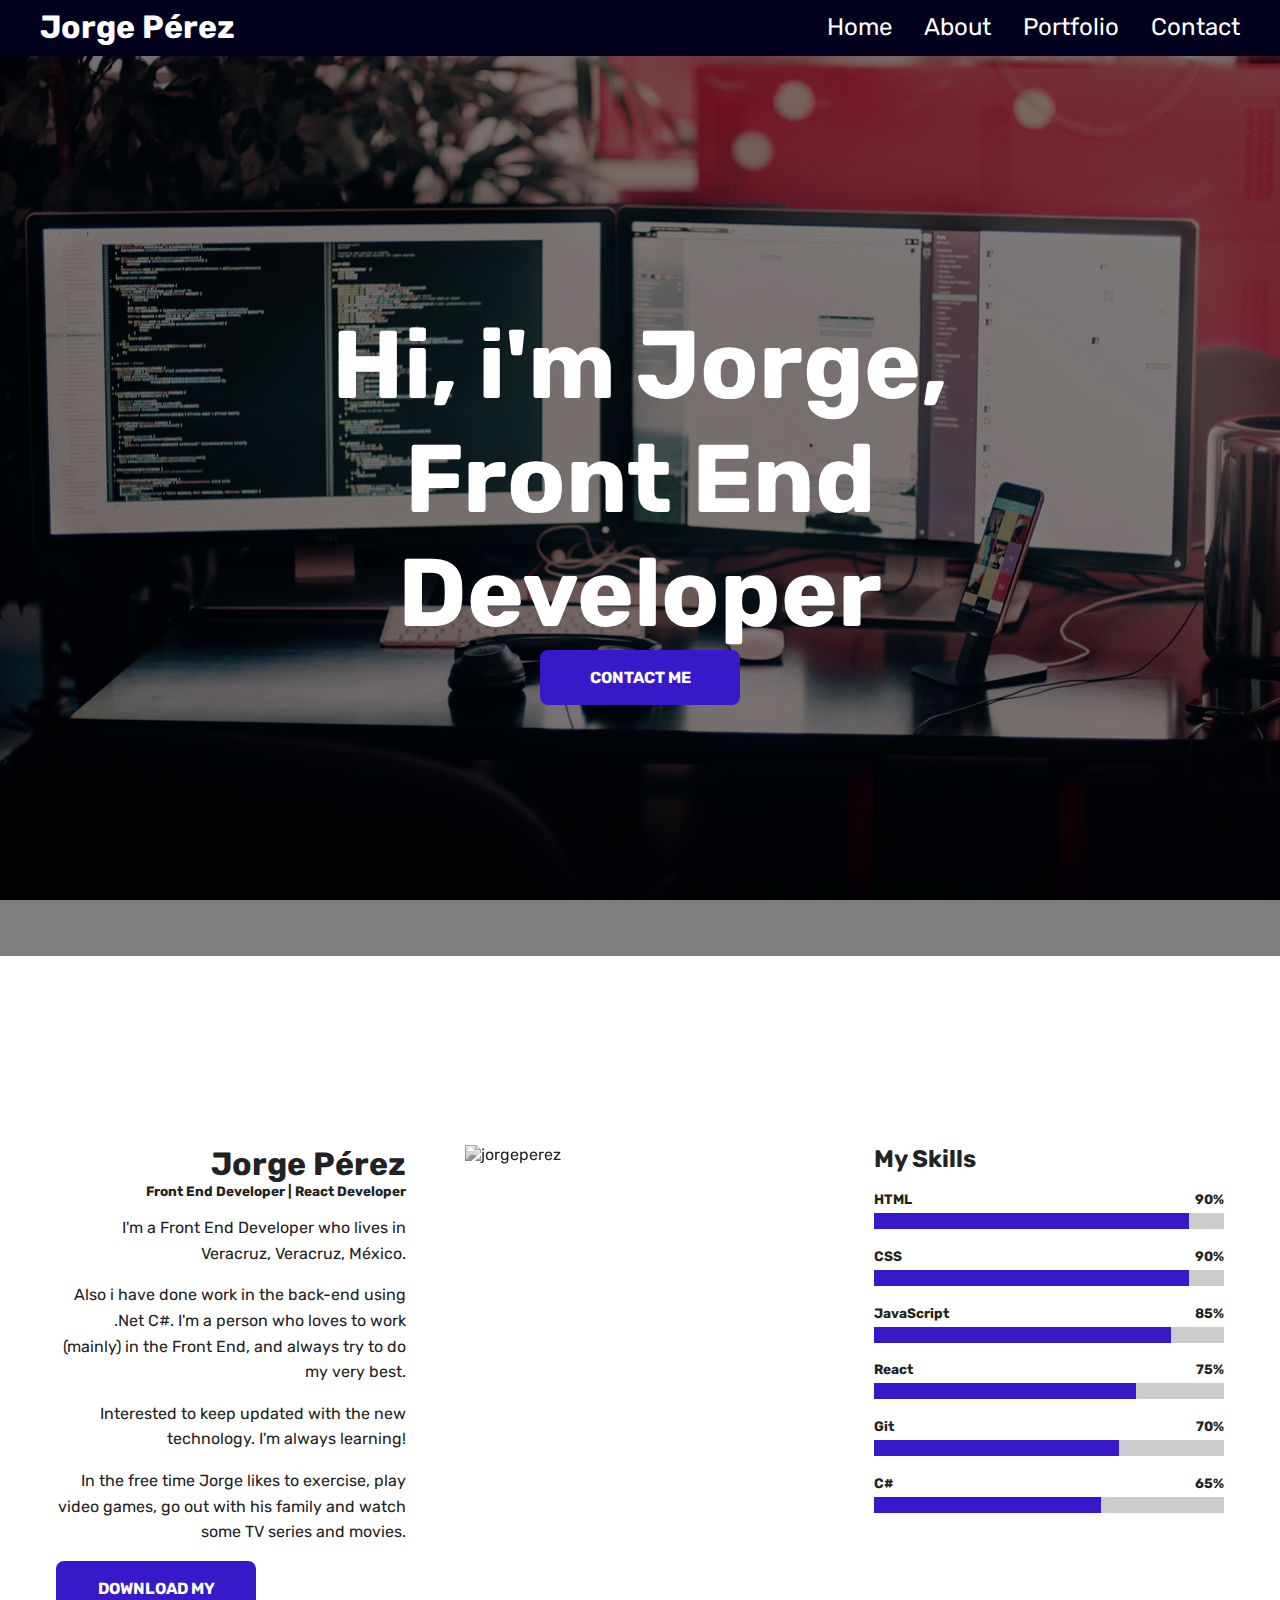
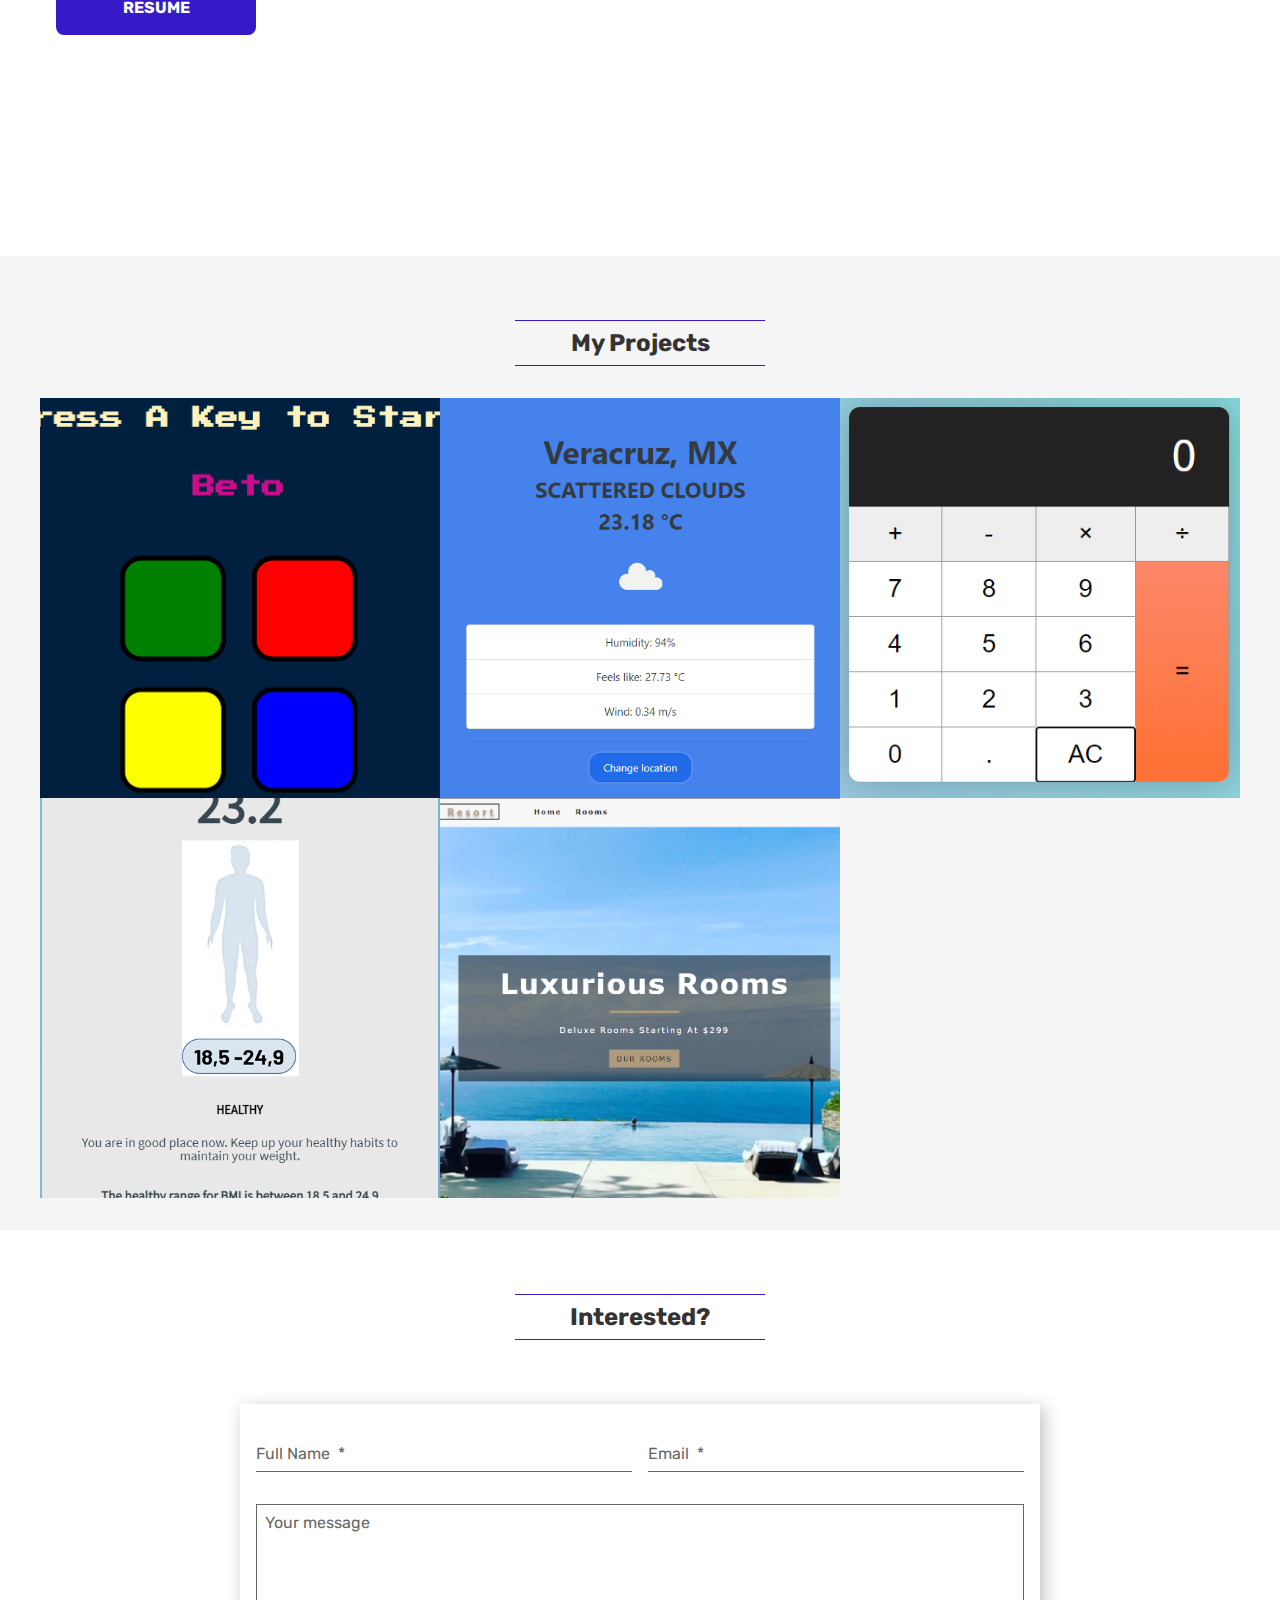
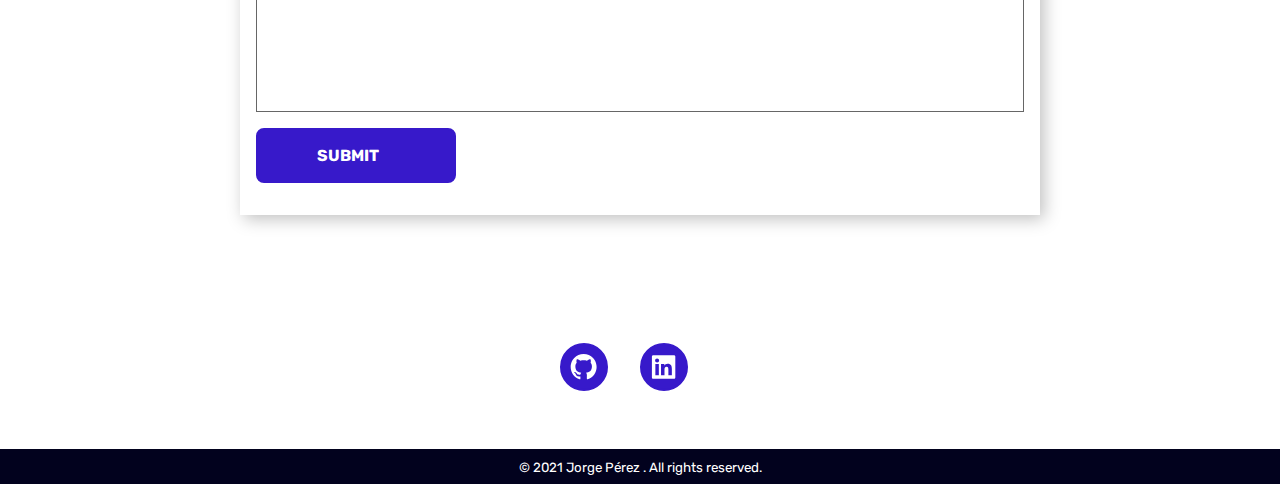
==== Portfolio/index.html @ ac3b665f "new favicon added" ====
<!DOCTYPE html>
<html lang="en">
<head>
    <meta charset="UTF-8">
    <meta name="viewport" content="width=device-width, initial-scale=1.0">
    <link rel="preconnect" href="https://fonts.gstatic.com">
    <link href="https://fonts.googleapis.com/css2?family=Rubik:wght@400;700&display=swap" rel="stylesheet">
    <link rel="stylesheet" href="style.css">
    <title>Jorge Pérez | Front End Developer</title>
    <meta name="description" content="Welcome to my Portfolio, i'm Jorge Pérez, Front-End Developer">
    <link rel="canonical" href="https://japerezd.github.io/portftolio-resume/Portfolio">
    <link rel="shortcut icon" type="image/x-icon" href="https://japerezd.github.io/portftolio-resume/Portfolio/assets/favicon.png">
    <link rel="apple-touch-icon" href="https://japerezd.github.io/portftolio-resume/Portfolio/assets/favicon.png">
    <!-- <link rel="shortcut icon" href="assets/favicon.png" type="image/x-icon"> -->
    <meta name="theme-color" content="#d9006">
    <meta property="og:type" content="website">
    <meta name="twitter:card" content="summary">
    <meta property="og:title" name="twitter:title" content="Jorge Pérez">
    <meta property="og:image" name="twitter:image" content="https://japerezd.github.io/portftolio-resume/Portfolio/assets/hero-image-home.jpg">
    <meta property="og:url" name="twitter:url" content="https://japerezd.github.io/portftolio-resume/Portfolio">
    <meta property="og:description" name="twitter:description" content="Welcome to my Portfolio, i'm Jorge Pérez, Front End Developer">
</head>
<body>
    <header class="header">
        <section class="container">
            <div class="logo">
                <a href="index.html">Jorge Pérez</a>
            </div>
            <button class="menu-btn">
                <svg xmlns="http://www.w3.org/2000/svg" width="24" height="24" viewBox="0 0 24 24"><path d="M4 6H20V8H4zM4 11H20V13H4zM4 16H20V18H4z"/></svg>

                <svg class="none" xmlns="http://www.w3.org/2000/svg" width="24" height="24" viewBox="0 0 24 24"><path d="M16.192 6.344L11.949 10.586 7.707 6.344 6.293 7.758 10.535 12 6.293 16.242 7.707 17.656 11.949 13.414 16.192 17.656 17.606 16.242 13.364 12 17.606 7.758z"/></svg>
            </button>

            <nav class="menu">
                <a href="#inicio">Home</a>
                <a href="#acerca">About</a>
                <a href="#portafolio">Portfolio</a>
                <a href="#contacto">Contact</a>
            </nav>
        </section>
    </header>

    <section id="inicio" class="home">
        <article class="hero-image" style="--hero-image: url('assets/hero-image-home.png');
        --hero-attachment: fixed;">
            <aside class="hero-image-opacity" style="--hero-opacity-color:var(--black-alpha-color) ">
                <div class="hero-image-content">
                    <h2 class="hero-image-title" style="--hero-text-color: var(--white-color);">
                        Hi, i'm Jorge,<br/>Front End <br/>Developer
                    </h2>
                    <a href="#contacto" class="btn" id="contactme">CONTACT ME</a>
                </div>
            </aside>
        </article>
    </section>

    <section id="acerca" class="about section container full-lg-screen">
        <article class="text-lg-right">
            <aside class="text-center text-lg-right">
                <h1>Jorge Pérez</h1>
                <h5>Front End Developer | React Developer</h5>
            </aside>
            <p>I'm a Front End Developer who lives in Veracruz, Veracruz, México.</p>
            <p>Also i have done work in the back-end using .Net C#. I'm a person who loves to work (mainly) in the Front End, and always try to do my very best.</p>
            <p>Interested to keep updated with the new technology. I'm always learning!</p>
            <p>In the free time Jorge likes to exercise, play video games, go out with his family and watch some TV series and movies.</p>
            <div class="text-center text-lg-left">
                <a href="JorgePerezCV.pdf" target="_blank" rel="noopener" class="btn">DOWNLOAD MY RESUME</a>
            </div>
        </article>

        <article>
            <img class="gray-scale" src="assets/fotoMarcaPersonal.jpg" alt="jorgeperez"/>
        </article>

        <article>
            <h2 class="text-center text-lg-left">My Skills</h2>
            <div class="progress">
                <p>
                    <b>HTML</b>
                    <b>90%</b>
                </p>
                <progress value="90" min="0" max="100"></progress>
            </div>
<!-- TODO: en un futuro modificarlo -->
            <!-- <div class="bar flex">
                <div class="bar fill" style="width: 90%;">
                    <div class="skill flex">
                        HTML
                    </div>
                </div>
                <span>90 %</span> -->
                <!-- <progress value="90" min="0" max="100"></progress> -->
            <!-- </div> -->

            <div class="progress">
                <p>
                    <b>CSS</b>
                    <b>90%</b>
                </p>
                <progress value="90" min="0" max="100"></progress>
            </div>

            <div class="progress">
                <p>
                    <b>JavaScript</b>
                    <b>85%</b>
                </p>
                <progress value="85" min="0" max="100"></progress>
            </div>

            <div class="progress">
                <p>
                    <b>React</b>
                    <b>75%</b>
                </p>
                <progress value="75" min="0" max="100"></progress>
            </div>

            <div class="progress">
                <p>
                    <b>Git</b>
                    <b>70%</b>
                </p>
                <progress value="70" min="0" max="100"></progress>
            </div>

            <div class="progress">
                <p>
                    <b>C#</b>
                    <b>65%</b>
                </p>
                <progress value="65" min="0" max="100"></progress>
            </div>
        </article>
    </section>

    <section id="portafolio" class="portfolio section">
        <div class="container">

            <h2 class="section-title">My Projects</h2>
            <a href="#trabajo-1" class="portfolio-card">
                <img src="assets/simon-game.PNG" alt="Simon Game"/>
                <aside class="portfolio-card-info">
                    <div>
                        <h3>Simon Game</h3>
                        <p>
                            HTML, CSS, JavaScript
                        </p>
                    </div>
                </aside>
            </a>
    
            <a href="#trabajo-2" class="portfolio-card">
                <img src="assets/weather.PNG" alt="Weather API"/>
                <aside class="portfolio-card-info">
                    <div>
                        <h3>Weather App</h3>
                        <p>
                            HTML, CSS, JavaScript
                        </p>
                    </div>
                </aside>
            </a>
    
            <a href="#trabajo-3" class="portfolio-card">
                <img src="assets/calculator.PNG" alt="Calculator"/>
                <aside class="portfolio-card-info">
                    <div>
                        <h3>Calculator</h3>
                        <p>
                            HTML, CSS, JavaScript
                        </p>
                    </div>
                </aside>
            </a>
    
            <a href="#trabajo-4" class="portfolio-card">
                <img src="assets/bmi-app.PNG" alt="BMI Calculator"/>
                <aside class="portfolio-card-info">
                    <div>
                        <h3>BMI Calculator</h3>
                        <p>
                            HTML, CSS, JavaScript, React
                        </p>
                    </div>
                </aside>
            </a>
    
            <a href="#trabajo-5" class="portfolio-card">
                <img src="assets/beach-resort.PNG" alt="Hotel Reservation"/>
                <aside class="portfolio-card-info">
                    <div>
                        <h3>Hotel Reservation</h3>
                        <p>
                            HTML, CSS, JavaScript, React
                        </p>
                    </div>
                </aside>
            </a>
    
            
        </div>
    </section>

    <article class="modal" id="trabajo-1">
        <div class="modal-content">
            <a href="#close" class="modal-close">
                <svg xmlns="http://www.w3.org/2000/svg" width="24" height="24" viewBox="0 0 24 24"><path d="M12,2C6.486,2,2,6.486,2,12s4.486,10,10,10s10-4.486,10-10S17.514,2,12,2z M16.207,14.793l-1.414,1.414L12,13.414 l-2.793,2.793l-1.414-1.414L10.586,12L7.793,9.207l1.414-1.414L12,10.586l2.793-2.793l1.414,1.414L13.414,12L16.207,14.793z"/></svg>
            </a>
            <article class="portfolio-modal">
                <img src="assets/simon-game.PNG" alt="Simon Game">
                <div class="portfolio-info">
                    <h3>Simon Game</h3>
                    <p>Game done with JavaScript. Challenge yourself to reach the highest level you can, is very funny!</p>
                    <aside class="portfolio-details">

                        <small><b>LINK:</b></small>
                        <small><a href="https://japerezd.github.io/SimonGame/" target="_blank" rel="noopener">https://japerezd.github.io/SimonGame/</a></small>
                    </aside>
                </div>
            </article>
        </div>
    </article>

    <article class="modal" id="trabajo-2">
        <div class="modal-content">
            <a href="#close" class="modal-close">
                <svg xmlns="http://www.w3.org/2000/svg" width="24" height="24" viewBox="0 0 24 24"><path d="M12,2C6.486,2,2,6.486,2,12s4.486,10,10,10s10-4.486,10-10S17.514,2,12,2z M16.207,14.793l-1.414,1.414L12,13.414 l-2.793,2.793l-1.414-1.414L10.586,12L7.793,9.207l1.414-1.414L12,10.586l2.793-2.793l1.414,1.414L13.414,12L16.207,14.793z"/></svg>
            </a>
            <article class="portfolio-modal">
                <img src="assets/weather.PNG" alt="Weather App">
                <div class="portfolio-info">
                    <h3>Weather App</h3>
                    <p>You can select the location where you live and know what is the weather. The app was done using OOP in JavaScript and of course using AJAX for the API.</p>
                    <aside class="portfolio-details">

                        <small><b>LINK:</b></small>
                        <small><a href="https://japerezd.github.io/weather/" target="_blank" rel="noopener">https://japerezd.github.io/weather/</a></small>
                    </aside>
                </div>
            </article>
        </div>
    </article>

    <article class="modal" id="trabajo-3">
        <div class="modal-content">
            <a href="#close" class="modal-close">
                <svg xmlns="http://www.w3.org/2000/svg" width="24" height="24" viewBox="0 0 24 24"><path d="M12,2C6.486,2,2,6.486,2,12s4.486,10,10,10s10-4.486,10-10S17.514,2,12,2z M16.207,14.793l-1.414,1.414L12,13.414 l-2.793,2.793l-1.414-1.414L10.586,12L7.793,9.207l1.414-1.414L12,10.586l2.793-2.793l1.414,1.414L13.414,12L16.207,14.793z"/></svg>
            </a>
            <article class="portfolio-modal">
                <img src="assets/calculator.PNG" alt="Calculator">
                <div class="portfolio-info">
                    <h3>Calculator</h3>
                    <p>This calculator can perform basic arithmetic operations.</p>
                    <aside class="portfolio-details">
                        
                        <small><b>LINK:</b></small>
                        <small><a href="https://japerezd.github.io/Calculator/" target="_blank" rel="noopener">https://japerezd.github.io/Calculator/</a></small>
                    </aside>
                </div>
            </article>
        </div>
    </article>

    <article class="modal" id="trabajo-4">
        <div class="modal-content">
            <a href="#close" class="modal-close">
                <svg xmlns="http://www.w3.org/2000/svg" width="24" height="24" viewBox="0 0 24 24"><path d="M12,2C6.486,2,2,6.486,2,12s4.486,10,10,10s10-4.486,10-10S17.514,2,12,2z M16.207,14.793l-1.414,1.414L12,13.414 l-2.793,2.793l-1.414-1.414L10.586,12L7.793,9.207l1.414-1.414L12,10.586l2.793-2.793l1.414,1.414L13.414,12L16.207,14.793z"/></svg>
            </a>
            <article class="portfolio-modal">
                <img src="assets/bmi-app.PNG" alt="BMI Calculator">
                <div class="portfolio-info">
                    <h3>BMI Calculator</h3>
                    <p>This BMI Calculator is only for adults. The app tells you if you are healthy or not, also which would be the healthiest weight for you. Select between metric system or english system.</p>
                    <aside class="portfolio-details">

                        <small><b>LINK:</b></small>
                        <small><a href="https://japerezd.github.io/bmi-app/" target="_blank" rel="noopener">https://japerezd.github.io/bmi-app/</a></small>
                    </aside>
                </div>
            </article>
        </div>
    </article>

    <article class="modal" id="trabajo-5">
        <div class="modal-content">
            <a href="#close" class="modal-close">
                <svg xmlns="http://www.w3.org/2000/svg" width="24" height="24" viewBox="0 0 24 24"><path d="M12,2C6.486,2,2,6.486,2,12s4.486,10,10,10s10-4.486,10-10S17.514,2,12,2z M16.207,14.793l-1.414,1.414L12,13.414 l-2.793,2.793l-1.414-1.414L10.586,12L7.793,9.207l1.414-1.414L12,10.586l2.793-2.793l1.414,1.414L13.414,12L16.207,14.793z"/></svg>
            </a>
            <article class="portfolio-modal">
                <img src="assets/beach-resort.PNG" alt="Beach Resort">
                <div class="portfolio-info">
                    <h3>Hotel Reservation</h3>
                    <p>Select the rooms where you would like to stay a night. You can filter the options to have a very specific room for you. Also you can watch the size, price and more of the rooms.</p>
                    <aside class="portfolio-details">

                        <small><b>LINK:</b></small>
                        <small><a href="https://beachresort-reactapp.netlify.app/" target="_blank" rel="noopener">https://beachresort-reactapp.netlify.app/</a></small>
                    </aside>
                </div>
            </article>
        </div>
    </article>

    <section id="contacto" class="contact section">
        <div class="container">
            <h2 class="section-title">Interested?</h2>
            

            <form class="contact-form box-shadow-1">
                <input type="text" name="name" placeholder="Full Name  *" title="Name only acepts letters and blank spaces" pattern="^[A-Za-zÑñÁáÉéÍíÓóÚúÜü\s]+$" required>
                <input type="email" name="email" placeholder="Email  *" title="Incorrect email" pattern="^[a-z0-9]+(\.[_a-z0-9]+)*@[a-z0-9-]+(\.[a-z0-9-]+)*(\.[a-z]{2,15})$" required>
                <textarea name="comments"  cols="50" rows="10" placeholder="Your message"></textarea>
                <div class="contact-form-loader text-center none">
                    <img src="assets/loader.svg" alt="Submiting...">
                </div>
                <input type="submit" value="SUBMIT" class="btn">
            </form>
            <article id="gracias" class="modal">
                <div class="modal-content">
                    <article class="contact-form-response">
                        <h3>Thank You! <br/> for your message  </h3>
                        <svg xmlns="http://www.w3.org/2000/svg" width="24" height="24" viewBox="0 0 24 24"><path d="M12,18c4,0,5-4,5-4H7C7,14,8,18,12,18z"/><path d="M12,2C6.486,2,2,6.486,2,12c0,5.514,4.486,10,10,10s10-4.486,10-10C22,6.486,17.514,2,12,2z M12,20c-4.411,0-8-3.589-8-8 s3.589-8,8-8s8,3.589,8,8S16.411,20,12,20z"/><path d="M13 12l2 .012C15.012 11.55 15.194 11 16 11s.988.55 1 1h2c0-1.206-.799-3-3-3S13 10.794 13 12zM8 11c.806 0 .988.55 1 1h2c0-1.206-.799-3-3-3s-3 1.794-3 3l2 .012C7.012 11.55 7.194 11 8 11z"/></svg>
                    </article>
                </div>
            </article>

            <article class="contact-cards">

                <div class="social-media">
                    <div>
                        <a href="https://github.com/japerezd" target="_blank" rel="noopener">
                            <svg xmlns="http://www.w3.org/2000/svg" width="24" height="24" viewBox="0 0 24 24"><path fill-rule="evenodd" clip-rule="evenodd" d="M12.026,2c-5.509,0-9.974,4.465-9.974,9.974c0,4.406,2.857,8.145,6.821,9.465	c0.499,0.09,0.679-0.217,0.679-0.481c0-0.237-0.008-0.865-0.011-1.696c-2.775,0.602-3.361-1.338-3.361-1.338	c-0.452-1.152-1.107-1.459-1.107-1.459c-0.905-0.619,0.069-0.605,0.069-0.605c1.002,0.07,1.527,1.028,1.527,1.028	c0.89,1.524,2.336,1.084,2.902,0.829c0.091-0.645,0.351-1.085,0.635-1.334c-2.214-0.251-4.542-1.107-4.542-4.93	c0-1.087,0.389-1.979,1.024-2.675c-0.101-0.253-0.446-1.268,0.099-2.64c0,0,0.837-0.269,2.742,1.021	c0.798-0.221,1.649-0.332,2.496-0.336c0.849,0.004,1.701,0.115,2.496,0.336c1.906-1.291,2.742-1.021,2.742-1.021	c0.545,1.372,0.203,2.387,0.099,2.64c0.64,0.696,1.024,1.587,1.024,2.675c0,3.833-2.33,4.675-4.552,4.922	c0.355,0.308,0.675,0.916,0.675,1.846c0,1.334-0.012,2.41-0.012,2.737c0,0.267,0.178,0.577,0.687,0.479	C19.146,20.115,22,16.379,22,11.974C22,6.465,17.535,2,12.026,2z"/></svg>
                        </a>
                    

                    <a href="https://www.linkedin.com/in/jorge-p%C3%A9rez-18a445196/" rel="noopener" target="_blank">
                        <svg xmlns="http://www.w3.org/2000/svg" width="24" height="24" viewBox="0 0 24 24"><path d="M20,3H4C3.447,3,3,3.448,3,4v16c0,0.552,0.447,1,1,1h16c0.553,0,1-0.448,1-1V4C21,3.448,20.553,3,20,3z M8.339,18.337H5.667	v-8.59h2.672V18.337z M7.003,8.574c-0.856,0-1.548-0.694-1.548-1.548s0.691-1.548,1.548-1.548c0.854,0,1.548,0.693,1.548,1.548	S7.857,8.574,7.003,8.574z M18.338,18.337h-2.669V14.16c0-0.996-0.018-2.277-1.388-2.277c-1.39,0-1.601,1.086-1.601,2.207v4.248	h-2.667v-8.59h2.56v1.174h0.037c0.355-0.675,1.227-1.387,2.524-1.387c2.704,0,3.203,1.778,3.203,4.092V18.337z"/></svg>
                    </a>
                </div>

            </div>
            </article>
        </div>
    </section>

    <footer class="footer">
        <small>&copy; 2021 Jorge Pérez . All rights reserved.</small>
    </footer>

    <script src="script.js"></script>
</body>
</html>
---- Portfolio/style.css ----
/********** Custom Properties **********/
:root{
    --first-color: #3719ca;
    --first-alpha-color: rgba(55, 25, 202, 0.75);
    --second-color: #02021e;
    --second-alpha-color: rgba(20,25, 45, 0.75);
    --third-color: #501464;
    --third-alpha-color: rgba(80, 20, 100, 0.75);
    --white-color: #fff;
    --gray-light-color: #f3f3f3;
    --gray-color: #ccc;
    --gray-dark-color: #666;
    --black-color: #000;
    --link-color: #509ee3;
    --title-color: #333;
    --text-color: #222;
    --white-alpha-color: rgba(255,255,255, 0.5);
    --black-alpha-color: rgba(0,0,0,0.5);
    --font: 'Rubik', sans-serif;
    --max-width: 1200px;
    --header-height: 4rem;
}

/******* Reset ********/
html{
    box-sizing: border-box;
    font-family: var(--font);
    font-size: 16px;
    scroll-behavior: smooth;
}

*,
*::after, 
*::before{
    box-sizing: inherit;
}

body{
    margin: 0;
    overflow-x: hidden;
    color: var(--text-color);
}

a{
    color: var(--link-color);
    transition: all 0.3s ease-out;
}

a:hover{
    opacity: 0.75;
}

h1{
    margin:0;
    font-size: 2rem;
}

h2{
    margin:0;
    font-size: 1.5rem;
}

h3{
    margin:0;
    font-size: 1.25rem;
}

h4{
    margin:0;
    font-size: 1rem;
}

h5{
    margin:0;
    font-size: 0.85rem;
}

h6{
    margin:0;
    font-size: 0.7rem;
}

img{
    max-width: 100%;
    height: auto;
}

p{
    line-height: 1.6;
}
/********** Components **********/

/********** CAROUSEL **********/
@keyframes carousel-slide{
    0%{
        transform: translateX(0%);
    }
    
    25%{
        transform: translateX(-25%);
    }
    
    50%{
        transform: translateX(-50%);
    }
    
    75%{
        transform: translateX(-75%);
    }
}

.carousel{
    margin: 2rem auto;
    padding: 2rem 0;
    max-width: 800px;
    text-align: center;
    background-color:var(--carousel-bg-color);
    overflow: hidden;
}

.carousel .slides{
    padding-left: 0;
    /* 100% por cada slide */
    width: 400%;
    display: flex;
    list-style: none;
    transition: transform .5s ease-in-out;
    /* animation: carousel-slide 12s ease-in-out 3s; */
}

.carousel input{
    display: none;
}

.carousel label{
    border: medium solid var(--gray-dark-color);
    border-radius: 50%;
    cursor: pointer;
    display: inline-block;
    margin: 0 .25rem;
    width: .75rem;
    height: .75rem;
}

#slide-1:checked ~ .slides{
    transform: translateX(0%);
}

#slide-2:checked ~ .slides{
    transform: translateX(-25%);
}

#slide-3:checked ~ .slides{
    transform: translateX(-50%);
}

#slide-4:checked ~ .slides{
    transform: translateX(-75%);
}

#slide-1:checked ~ .slides-nav label#dot-1,
#slide-2:checked ~ .slides-nav label#dot-2,
#slide-3:checked ~ .slides-nav label#dot-3,
#slide-4:checked ~ .slides-nav label#dot-4{
    background: var(--gray-dark-color);
}

/********* CONTACT FORM *********/

.contact{
    min-height: 90vh;
}

.contact-form{
    margin: 4rem auto;
    padding: 1rem;
    max-width: 800px;
}

.contact-form > * {
    padding: .5rem;
    margin: 1rem auto;
    display: block;
    width: 100%;
}

.contact-form input,
.contact-form textarea{
    font-size: .85rem;
    font-family: var(--font);
}

.contact-form input{
    border: 0;
    border-bottom: thin solid var(--gray-dark-color);
    padding-left: 0;
}

.contact-form textarea{
    border: thin solid var(--gray-dark-color);
    resize: none;
}

.contact-form input[type="submit"]{
    margin-top: 0;    
    cursor: pointer;
    transition: all .5s ease-out;
    border: 2px solid var(--first-color);
}

.contact-form input[type="submit"]:hover{
    opacity: .75;
    background: transparent;
    transform: scale(102%);
    color: var(--first-color);
}

.contact-form *::placeholder{
    color: var(--gray-dark-color);
}

.contact-form-response{
    padding: 1rem;
    width: 400px;
    text-align: center;
    background-color: var(--white-color);
}

.contact-form-response svg{
    fill: var(--first-color);
    margin-top: 2rem;
    width: 4rem;
    height: 4rem;
}

.modal#gracias:target{
    opacity: 1;
    pointer-events: auto;
}

@media screen and (min-width: 1024px){
    .contact-form{
        display: grid;
        grid-template-columns: repeat(2, 1fr);
        column-gap: 1rem;
    }

    .contact-form input,
    .contact-form textarea{
        font-size: 1rem;
    }
    .contact-form textarea,
    .contact-form-loader{
        grid-column: span 2;
    }

    .contact-form input[type="submit"]{
        margin-left: 0;
    }
}

/***** HERO IMAGE ********/

.hero-image{
    background-image: var(--hero-image);
    background-repeat: no-repeat;
    background-size: cover;
    background-position: center;
    background-attachment: var(--hero-attachment);
}

.hero-image-opacity{
    width: 100%;
    min-height: 100vh;
    display: flex;
    justify-content: center;
    align-items: center;
    text-align: center;
    background-color: var(--hero-opacity-color);
}

.hero-image-title{
    font-size: 7.5vw;
    color: var(--hero-text-color);
}

/* ******Menu ******* */
.menu-btn{
    outline: thin solid var(--first-color);
    border: 0;
    cursor: pointer;
    background-color: var(--second-color);
}

.menu-btn svg{
    fill: var(--first-color);
}

.menu{
    /* display: none; */
    position: fixed;
    left: 0;
    bottom: var(--header-height);
    width: 100%;
    display: flex;
    flex-direction: column;
    background-color: var(--second-color);
    opacity: 0;
    pointer-events: none;
    transition: opacity 0.5s ease;
}

.menu.is-active{
    opacity: 1;
    pointer-events: auto;
}

.menu a{
    padding: 1rem;
    font-size: 1.5rem;
    /* font-weight: bold; */
    text-align: center;
    text-decoration: none;
    color: var(--white-color);
    /* color: var(--first-color); */
}


.menu a:hover{
    background-color: var(--first-color);
}


@media screen and (min-width: 1024px){
    .menu-btn{
        display: none;
    }

    .menu{
        position: static;
        width: auto;
        flex-direction: row;
        opacity: 1;
        pointer-events: auto;
        
    }

    .menu a{
        padding: 0 1rem;
    }

    .menu a:last-child{
        padding-right: 0;
    }

    .menu a:hover{
        background-color: transparent;
    }
    
}

/********* MODAL *********/
.modal{
    position: fixed;
    z-index: 999;
    top:0;
    left: 0;
    right: 0;
    bottom: 0;
    display: flex;
    justify-content: center;
    align-items: center;
    background-color: var(--black-alpha-color);
    opacity: 0;
    pointer-events: none;
    transition: all 1s;
}

.modal-content{
    position: relative;
}

.modal-close{
    position: absolute;
    top: 1rem;
    right: 1rem;
}

.modal-close svg{
    fill: var(--first-color);
    width: 3rem;
    height: 3rem;
}

/* Todos los elementos que tengan la clase modal y que su id comience con trabajo */
.modal[id|="trabajo"]:target{
    opacity: 1;
    pointer-events: auto;
}

/******** PROGRESS BAR *********/
progress{
    width: 100%;
    height: 1rem;
    background-color: var(--gray-color);
}

progress::-webkit-progress-bar{
    background-color: var(--gray-color);
}

progress::-webkit-progress-value{
    background-color: var(--first-color);
    /* background-color: var(--gray-dark-color); */
}

progress::-moz-progress-bar{
    background-color: var(--first-color);
}

.progress{
    margin: 1rem auto;
}

.progress > p{
    margin: 0;
    display: flex;
    justify-content: space-between;
    font-size: .85rem;
}

article:nth-of-type(3) .bar{

    align-items: flex-end;
}

.bar{
    background-color: var(--gray-color);
    position: relative;
    max-width: 90rem;
    height: 28px;
    line-height: 4rem;
}

.bar span{
    /* display: initial; */
    z-index: 1;    
    padding: 0 0 0 1rem;
    /* width: 1rem; */
}

.flex{
    align-items: center;
    display: flex;
    flex-direction: column;
    justify-content: center;
}

.bar.fill{
    left: 0;
    position: absolute;
    top: 0;
    background-color: #00a1a7;
    opacity: 1;
    padding: 0;
}
.skill{
    left: 0;
    position: absolute;
    top: 0;
    background-color: #04c2c9;
    color: #fff;
    height: 100%;
    font-weight: bold;
    width: 4rem;
}

/*********** Utilities ***********/
.avatar{
    border-radius: 50%;
    width: 150px;
    height: 150px;
}

.bg-gray-light{
    background-color: var(--gray-light-color);
}

.box-shadow-1{
    box-shadow: .25rem .25rem 1rem rgba(0, 0, 0, 0.25);
}

.btn{
    border-radius: .5rem;
    padding: 1rem;
    display: inline-block;
    width: 200px;
    font-weight: bold;
    text-align: center;
    text-decoration: none;
    color: var(--white-color);
    background-color: var(--first-color);
    border: 2px solid var(--first-color);
}

.btn#contactme{
    color: var(--white-color);
}

.btn:hover{
    color: var(--first-color);
    background: transparent;
    transform: scale(102%);
}

.container{
    margin-left: auto;
    margin-right: auto;
    max-width: var(--max-width);
}

.gray-scale{
    filter: grayscale(1);
}

.none{
    display: none;
}

.section{
    padding: 2rem 1rem;
}

.section-title{
    border-top: thin solid var(--first-color);
    border-bottom: thin solid var(--first-color);
    margin: 2rem auto;
    padding: .5rem 1rem;
    width: 250px;
    text-align: center;
    color: var(--title-color);
}

.text-first-color{
    color: var(--first-color);
}

.text-center{
    text-align: center;
}

.text-left{
    text-align: left;
}

.text-right{
    text-align: right;
}

@media screen and (min-width: 1024px){

    .full-lg-screen{
        width: 100%;
        min-height: 100vh;
    }

    .text-lg-center{
        text-align: center;
    }
    
    .text-lg-left{
        text-align: left;
    }
    
    .text-lg-right{
        text-align: right;
    }
}


/*********** Site styles ***********/
.about > article{   
    margin-bottom: 2rem;
}

.contact-card{
    margin: 1rem auto;
    padding: 1rem;
    width: 100%;
    height: 144px;
    display: flex;
    flex-direction: column;
    justify-content: space-around;
    align-items: center;
}

.contact-card > svg{
    fill: var(--first-color);
    height: 2rem;
    width: 2rem;
}

.contact-card > small{
    margin-top: -1rem;
}

.footer{
    background-color: var(--second-color);
    margin-bottom: var(--header-height);
    color: var(--white-color);
    padding: .5rem;
    text-align: center;
}

.header{
    position: fixed;
    left: 0;
    bottom: 0;
    z-index: 999;
    padding: 1rem;
    width: 100%;
    height: var(--header-height);
    background-color: var(--second-color);
}

.header > .container{
    display: flex;
    justify-content: space-between;
    align-items: center;
}
.logo a{
    color: var(--white-color);
    font-weight: bold;
    font-size: 2rem;
    text-decoration: none;
}

.logo a:hover{
    color: gray;
}

.portfolio{
    background-color: #f5f5f5;
}

.portfolio-card{
    position: relative;
    width: 100%;
    margin: 0 auto;
    display: block;
}

.portfolio-card img{
    width: 100%;
    height: 100%;
    object-fit: cover;
}

.portfolio-card-info{
    position: absolute;
    top: 0;
    left: 0;
    width: 100%;
    height: 100%;
    padding: 1rem;
    background-color: var(--first-alpha-color);
    color: var(--white-color);
    opacity: 0;
    pointer-events: none;
    transition: all .5s ease-in-out;
}

.portfolio-card:hover .portfolio-card-info{
    opacity: 1;
    pointer-events: auto;
}

.portfolio-card{
    max-height: 400px;
}

.portfolio-card-info > div{
    padding: 1rem;
    border: thin solid var(--white-color);
    width: 100%;
    height: 100%;
}

.portfolio-modal{
    background-color: var(--white-color);
    display: flex;
    flex-direction: column;
    max-width: 400px;
    padding: 1rem;
}

.portfolio-modal h3{
    border-bottom: medium solid var(--first-color);
    color: var(--title-color);
    margin: 1rem auto;
    padding: .5rem 0;
}

.portfolio-details{
    display: grid;
    grid-template-columns: 40% 60%;
    grid-auto-rows: 2rem;
}

.portfolio-details b{
    color: var(--first-color);
}

.service-card{
    margin: 1rem auto;
    padding: 1rem;
    text-align: center;
}

.service-card h3{
    color: var(--title-color);
}

.service-card svg{
    fill: var(--first-color);
    margin-bottom: 1.25rem;
}

.social-media a{
    padding: 0 .4rem;
    margin-top: 4rem;
    text-decoration: none;
}

.social-media svg{
    width: 2rem;
    height: 2rem;
    fill: var(--white-color);
}

.social-media div{
    display: grid;
    grid-template-columns: repeat(2, 5rem);
    justify-content: center;
}

.social-media a{
    align-items: center;
    background-color: var(--first-color);
    border: 2px solid var(--first-color);
    border-radius: 50%;
    display: flex;
    justify-content: center;
    width: 3rem;
    height: 3rem;
}

.social-media a:hover svg{
    fill: var(--first-color);
}

.social-media a:hover{
    background: transparent;
}
/* Tablet */
@media screen and (min-width: 768px){

    .menu a:hover{
        color: gray;
    }


    .portfolio > .container{
        display: grid;
        grid-template-columns: repeat(2, 50%);
    }

    .portfolio .section-title{
        grid-column: span 2;
    }

    .portfolio-modal{
        flex-direction: row;
        max-width: 800px;
    }

    .portfolio-modal img{
        max-width: 500px;
    }

    .portfolio-info{
        margin-left: 1rem;
        align-self: center;
    }

    .services > .container{
        display: grid;
        grid-template-columns: repeat(2, 45%);
        justify-content: space-between;
        align-content: center;
    }

    .services .section-title{
        grid-column: span 2;
    }

    .social-media a{
        margin-top: 4rem;
        text-decoration: none;
    }
}

/* Desktop */
@media screen and (min-width: 1024px){

    .about{
        display: grid;
        grid-template-columns: repeat(3, 30%);
        justify-content: space-between;
        align-content: center;
    }


    .footer{
        margin-bottom: 0;
    }

    .header{
        position: sticky;
        top: 0;
        padding: 0.5rem;
        height: calc(var(--header-height) - 0.5rem);
    }

    .portfolio > .container{
        grid-template-columns: repeat(3, 1fr);
    }

    .portfolio .section-title{
        grid-column: span 3;
    }

    .services > .container{
        grid-template-columns: repeat(3, 30%);
    }

    .services .section-title{
        grid-column: span 3;
    }

    .contact{
        min-height: 91vh;
    }
}
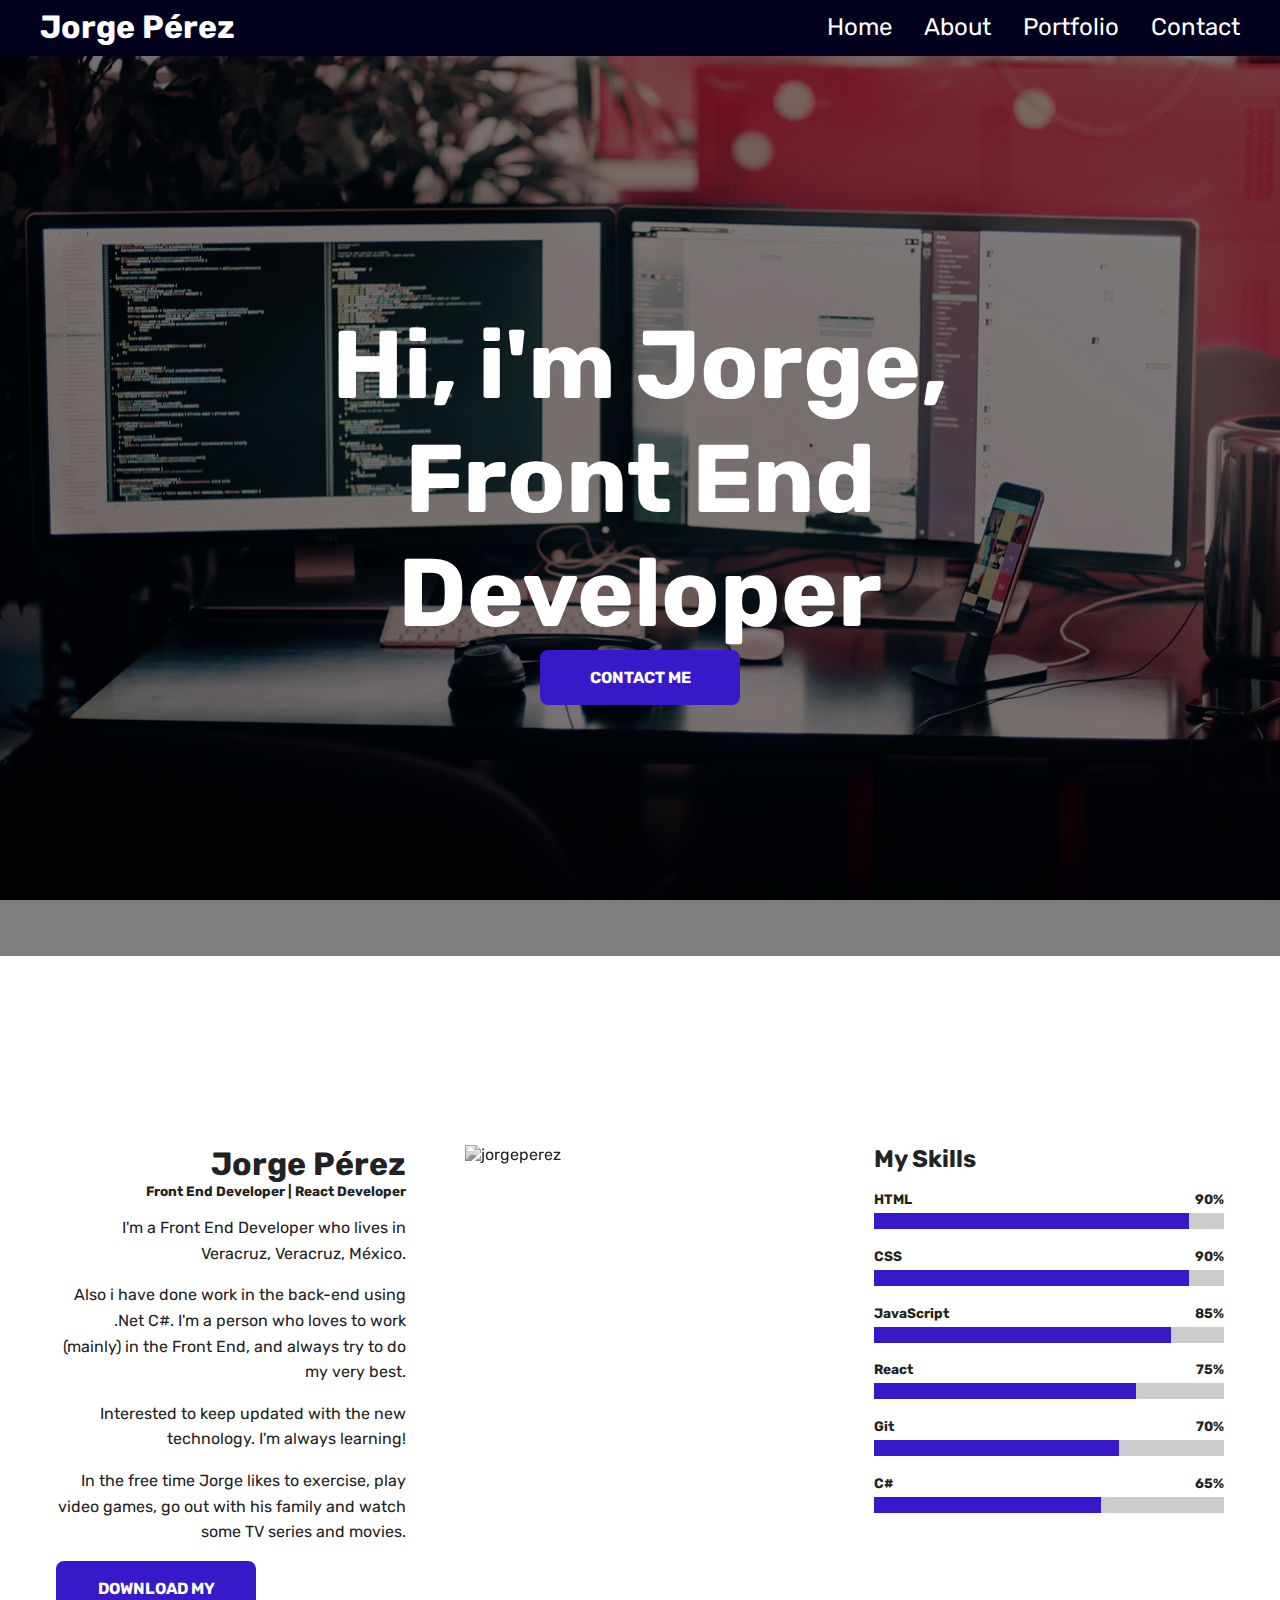
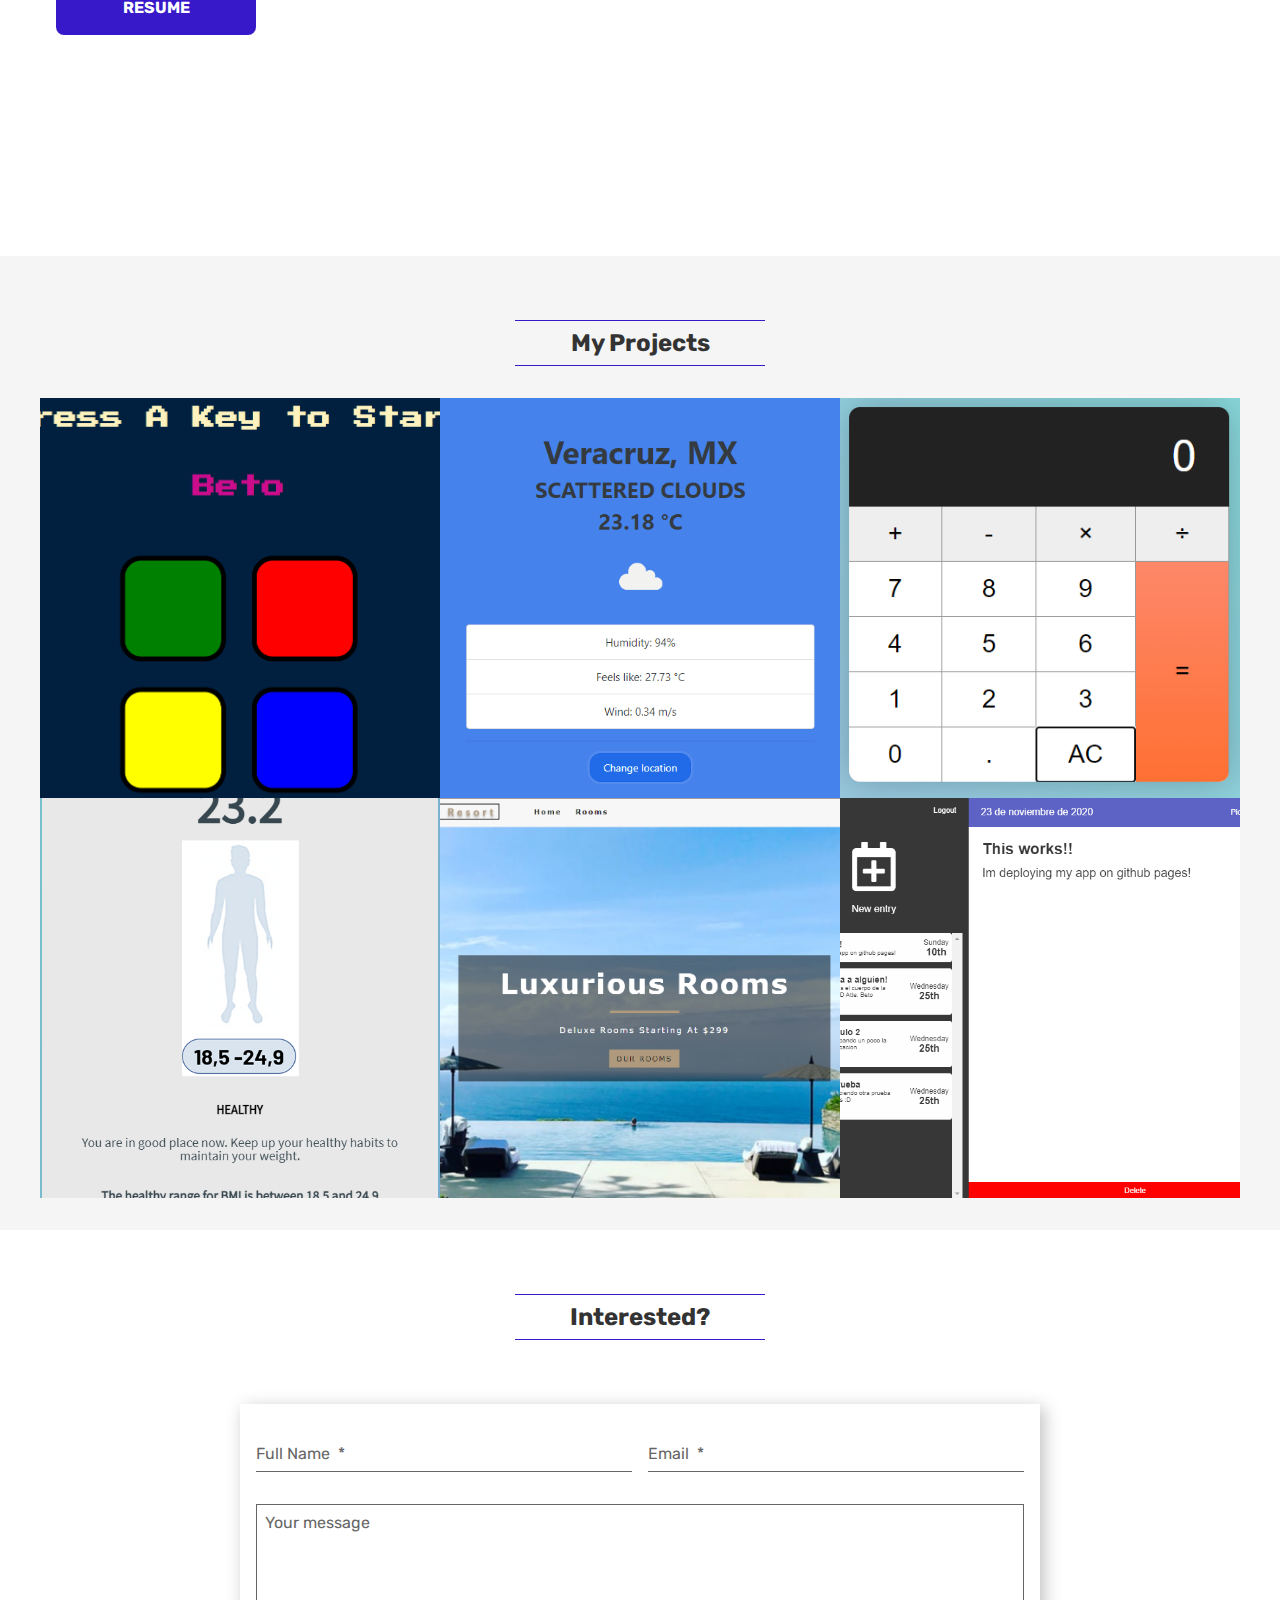
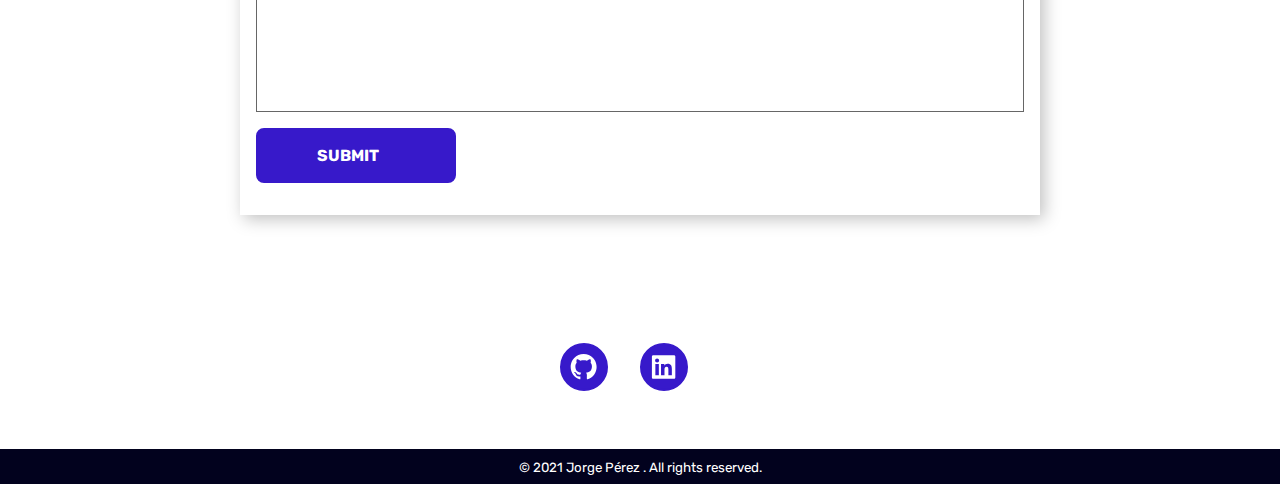
==== commit 6008fd09: "Journal app project added" ====
--- a/Portfolio/index.html
+++ b/Portfolio/index.html
@@ -5,11 +5,11 @@
     <meta name="viewport" content="width=device-width, initial-scale=1.0">
     <link rel="preconnect" href="https://fonts.gstatic.com">
     <link href="https://fonts.googleapis.com/css2?family=Rubik:wght@400;700&display=swap" rel="stylesheet">
-    <link rel="stylesheet" href="style.css">
+    <link rel="stylesheet" type="text/css" href="style.css">
     <title>Jorge Pérez | Front End Developer</title>
     <meta name="description" content="Welcome to my Portfolio, i'm Jorge Pérez, Front-End Developer">
     <link rel="canonical" href="https://japerezd.github.io/portftolio-resume/Portfolio">
-    <link rel="shortcut icon" type="image/x-icon" href="https://japerezd.github.io/portftolio-resume/Portfolio/assets/favicon.png">
+    <link rel="shortcut icon" href="https://japerezd.github.io/portftolio-resume/Portfolio/assets/favicon.png" type="image/x-icon" >
     <link rel="apple-touch-icon" href="https://japerezd.github.io/portftolio-resume/Portfolio/assets/favicon.png">
     <!-- <link rel="shortcut icon" href="assets/favicon.png" type="image/x-icon"> -->
     <meta name="theme-color" content="#d9006">
@@ -66,7 +66,7 @@
             <p>Interested to keep updated with the new technology. I'm always learning!</p>
             <p>In the free time Jorge likes to exercise, play video games, go out with his family and watch some TV series and movies.</p>
             <div class="text-center text-lg-left">
-                <a href="JorgePerezCV.pdf" target="_blank" rel="noopener" class="btn">DOWNLOAD MY RESUME</a>
+                <a href="assets/JorgePerezCV-2021.pdf" target="_blank" rel="noopener" class="btn">DOWNLOAD MY RESUME</a>
             </div>
         </article>
 
@@ -200,7 +200,17 @@
                 </aside>
             </a>
     
-            
+            <a href="#trabajo-6" class="portfolio-card">
+                <img src="assets/journal-app.PNG" alt="Journal App"/>
+                <aside class="portfolio-card-info">
+                    <div>
+                        <h3>Journal App</h3>
+                        <p>
+                            HTML, SASS, React (with Redux), Firebase
+                        </p>
+                    </div>
+                </aside>
+            </a>
         </div>
     </section>
 
@@ -216,8 +226,16 @@
                     <p>Game done with JavaScript. Challenge yourself to reach the highest level you can, is very funny!</p>
                     <aside class="portfolio-details">
 
-                        <small><b>LINK:</b></small>
-                        <small><a href="https://japerezd.github.io/SimonGame/" target="_blank" rel="noopener">https://japerezd.github.io/SimonGame/</a></small>
+                        <!-- <small><b>LINK:</b></small>
+                        <small> <a href="https://japerezd.github.io/SimonGame/" target="_blank" rel="noopener">https://japerezd.github.io/SimonGame/</a> </small> -->
+                        <a href="https://japerezd.github.io/SimonGame" class="btn" target="_blank" rel="noopener">
+                            <span>View Site 
+                                
+                            </span>
+                            <span>
+                                <svg aria-hidden="true" focusable="false" data-prefix="fas" data-icon="angle-right" role="img" xmlns="http://www.w3.org/2000/svg" viewBox="0 0 256 512" data-fa-i2svg=""><path fill="currentColor" d="M224.3 273l-136 136c-9.4 9.4-24.6 9.4-33.9 0l-22.6-22.6c-9.4-9.4-9.4-24.6 0-33.9l96.4-96.4-96.4-96.4c-9.4-9.4-9.4-24.6 0-33.9L54.3 103c9.4-9.4 24.6-9.4 33.9 0l136 136c9.5 9.4 9.5 24.6.1 34z"></path></svg>
+                            </span>
+                        </a>
                     </aside>
                 </div>
             </article>
@@ -236,8 +254,16 @@
                     <p>You can select the location where you live and know what is the weather. The app was done using OOP in JavaScript and of course using AJAX for the API.</p>
                     <aside class="portfolio-details">
 
-                        <small><b>LINK:</b></small>
-                        <small><a href="https://japerezd.github.io/weather/" target="_blank" rel="noopener">https://japerezd.github.io/weather/</a></small>
+                        <!-- <small><b>LINK:</b></small>
+                        <small><a href="https://japerezd.github.io/weather/" target="_blank" rel="noopener">https://japerezd.github.io/weather/</a></small> -->
+                        <a href="https://japerezd.github.io/weather/" class="btn" target="_blank" rel="noopener">
+                            <span>View Site 
+                                
+                            </span>
+                            <span>
+                                <svg aria-hidden="true" focusable="false" data-prefix="fas" data-icon="angle-right" role="img" xmlns="http://www.w3.org/2000/svg" viewBox="0 0 256 512" data-fa-i2svg=""><path fill="currentColor" d="M224.3 273l-136 136c-9.4 9.4-24.6 9.4-33.9 0l-22.6-22.6c-9.4-9.4-9.4-24.6 0-33.9l96.4-96.4-96.4-96.4c-9.4-9.4-9.4-24.6 0-33.9L54.3 103c9.4-9.4 24.6-9.4 33.9 0l136 136c9.5 9.4 9.5 24.6.1 34z"></path></svg>
+                            </span>
+                        </a>
                     </aside>
                 </div>
             </article>
@@ -256,8 +282,16 @@
                     <p>This calculator can perform basic arithmetic operations.</p>
                     <aside class="portfolio-details">
                         
-                        <small><b>LINK:</b></small>
-                        <small><a href="https://japerezd.github.io/Calculator/" target="_blank" rel="noopener">https://japerezd.github.io/Calculator/</a></small>
+                        <!-- <small><b>LINK:</b></small>
+                        <small><a href="https://japerezd.github.io/Calculator/" target="_blank" rel="noopener">https://japerezd.github.io/Calculator/</a></small> -->
+                        <a href="https://japerezd.github.io/Calculator/" class="btn" target="_blank" rel="noopener">
+                            <span>View Site 
+                                
+                            </span>
+                            <span>
+                                <svg aria-hidden="true" focusable="false" data-prefix="fas" data-icon="angle-right" role="img" xmlns="http://www.w3.org/2000/svg" viewBox="0 0 256 512" data-fa-i2svg=""><path fill="currentColor" d="M224.3 273l-136 136c-9.4 9.4-24.6 9.4-33.9 0l-22.6-22.6c-9.4-9.4-9.4-24.6 0-33.9l96.4-96.4-96.4-96.4c-9.4-9.4-9.4-24.6 0-33.9L54.3 103c9.4-9.4 24.6-9.4 33.9 0l136 136c9.5 9.4 9.5 24.6.1 34z"></path></svg>
+                            </span>
+                        </a>
                     </aside>
                 </div>
             </article>
@@ -276,8 +310,20 @@
                     <p>This BMI Calculator is only for adults. The app tells you if you are healthy or not, also which would be the healthiest weight for you. Select between metric system or english system.</p>
                     <aside class="portfolio-details">
 
-                        <small><b>LINK:</b></small>
-                        <small><a href="https://japerezd.github.io/bmi-app/" target="_blank" rel="noopener">https://japerezd.github.io/bmi-app/</a></small>
+                        <!-- <small><b>LINK:</b></small>
+                        <small>
+                            <a href="https://japerezd.github.io/bmi-app/" target="_blank" rel="noopener">
+                                https://japerezd.github.io/bmi-app/
+                            </a>
+                        </small> -->
+                        <a href="https://japerezd.github.io/bmi-app/" class="btn" target="_blank" rel="noopener">
+                            <span>View Site 
+                                
+                            </span>
+                            <span>
+                                <svg aria-hidden="true" focusable="false" data-prefix="fas" data-icon="angle-right" role="img" xmlns="http://www.w3.org/2000/svg" viewBox="0 0 256 512" data-fa-i2svg=""><path fill="currentColor" d="M224.3 273l-136 136c-9.4 9.4-24.6 9.4-33.9 0l-22.6-22.6c-9.4-9.4-9.4-24.6 0-33.9l96.4-96.4-96.4-96.4c-9.4-9.4-9.4-24.6 0-33.9L54.3 103c9.4-9.4 24.6-9.4 33.9 0l136 136c9.5 9.4 9.5 24.6.1 34z"></path></svg>
+                            </span>
+                        </a>
                     </aside>
                 </div>
             </article>
@@ -296,8 +342,46 @@
                     <p>Select the rooms where you would like to stay a night. You can filter the options to have a very specific room for you. Also you can watch the size, price and more of the rooms.</p>
                     <aside class="portfolio-details">
 
-                        <small><b>LINK:</b></small>
-                        <small><a href="https://beachresort-reactapp.netlify.app/" target="_blank" rel="noopener">https://beachresort-reactapp.netlify.app/</a></small>
+                        <!-- <small><b>LINK:</b></small>
+                        <small>
+                            <a href="https://beachresort-reactapp.netlify.app/" target="_blank" rel="noopener">
+                                https://beachresort-reactapp.netlify.app/
+                            </a>
+                        </small> -->
+                        <a href="https://beachresort-reactapp.netlify.app/" class="btn" target="_blank" rel="noopener">
+                            <span>View Site 
+                                
+                            </span>
+                            <span>
+                                <svg aria-hidden="true" focusable="false" data-prefix="fas" data-icon="angle-right" role="img" xmlns="http://www.w3.org/2000/svg" viewBox="0 0 256 512" data-fa-i2svg=""><path fill="currentColor" d="M224.3 273l-136 136c-9.4 9.4-24.6 9.4-33.9 0l-22.6-22.6c-9.4-9.4-9.4-24.6 0-33.9l96.4-96.4-96.4-96.4c-9.4-9.4-9.4-24.6 0-33.9L54.3 103c9.4-9.4 24.6-9.4 33.9 0l136 136c9.5 9.4 9.5 24.6.1 34z"></path></svg>
+                            </span>
+                        </a>
+                    </aside>
+                </div>
+            </article>
+        </div>
+    </article>
+
+    <article class="modal" id="trabajo-6">
+        <div class="modal-content">
+            <a href="#close" class="modal-close">
+                <svg xmlns="http://www.w3.org/2000/svg" width="24" height="24" viewBox="0 0 24 24"><path d="M12,2C6.486,2,2,6.486,2,12s4.486,10,10,10s10-4.486,10-10S17.514,2,12,2z M16.207,14.793l-1.414,1.414L12,13.414 l-2.793,2.793l-1.414-1.414L10.586,12L7.793,9.207l1.414-1.414L12,10.586l2.793-2.793l1.414,1.414L13.414,12L16.207,14.793z"/></svg>
+            </a>
+            <article class="portfolio-modal">
+                <img src="assets/journal-app.PNG" alt="Journal App">
+                <div class="portfolio-info">
+                    <h3>Journal App</h3>
+                    <p>You can write some notes. Also you will be able to upload the image you want. Some note that you didn't want anymore? You can delete it.</p>
+                    <aside class="portfolio-details">
+
+                        <a href="https://japerezd.github.io/journal-app/" class="btn" target="_blank" rel="noopener">
+                            <span>View Site 
+                                
+                            </span>
+                            <span>
+                                <svg aria-hidden="true" focusable="false" data-prefix="fas" data-icon="angle-right" role="img" xmlns="http://www.w3.org/2000/svg" viewBox="0 0 256 512" data-fa-i2svg=""><path fill="currentColor" d="M224.3 273l-136 136c-9.4 9.4-24.6 9.4-33.9 0l-22.6-22.6c-9.4-9.4-9.4-24.6 0-33.9l96.4-96.4-96.4-96.4c-9.4-9.4-9.4-24.6 0-33.9L54.3 103c9.4-9.4 24.6-9.4 33.9 0l136 136c9.5 9.4 9.5 24.6.1 34z"></path></svg>
+                            </span>
+                        </a>
                     </aside>
                 </div>
             </article>
--- a/Portfolio/style.css
+++ b/Portfolio/style.css
@@ -429,7 +429,7 @@
     font-size: .85rem;
 }
 
-article:nth-of-type(3) .bar{
+/* article:nth-of-type(3) .bar{
 
     align-items: flex-end;
 }
@@ -443,13 +443,11 @@
 }
 
 .bar span{
-    /* display: initial; */
     z-index: 1;    
     padding: 0 0 0 1rem;
-    /* width: 1rem; */
-}
-
-.flex{
+} */
+
+/* .flex{
     align-items: center;
     display: flex;
     flex-direction: column;
@@ -473,7 +471,7 @@
     height: 100%;
     font-weight: bold;
     width: 4rem;
-}
+} */
 
 /*********** Utilities ***********/
 .avatar{
@@ -704,11 +702,25 @@
 .portfolio-details{
     display: grid;
     grid-template-columns: 40% 60%;
-    grid-auto-rows: 2rem;
-}
+    /* grid-auto-rows: 2rem; */
+}
+
 
 .portfolio-details b{
     color: var(--first-color);
+}
+
+
+.portfolio-details span{
+    display: inline-flex;
+    height: 1.2rem;
+    align-items: center;
+    vertical-align: text-bottom;
+}
+
+.portfolio-details svg{
+    width: 1rem;
+    height: 1rem;
 }
 
 .service-card{
@@ -812,7 +824,6 @@
 
 /* Desktop */
 @media screen and (min-width: 1024px){
-
     .about{
         display: grid;
         grid-template-columns: repeat(3, 30%);
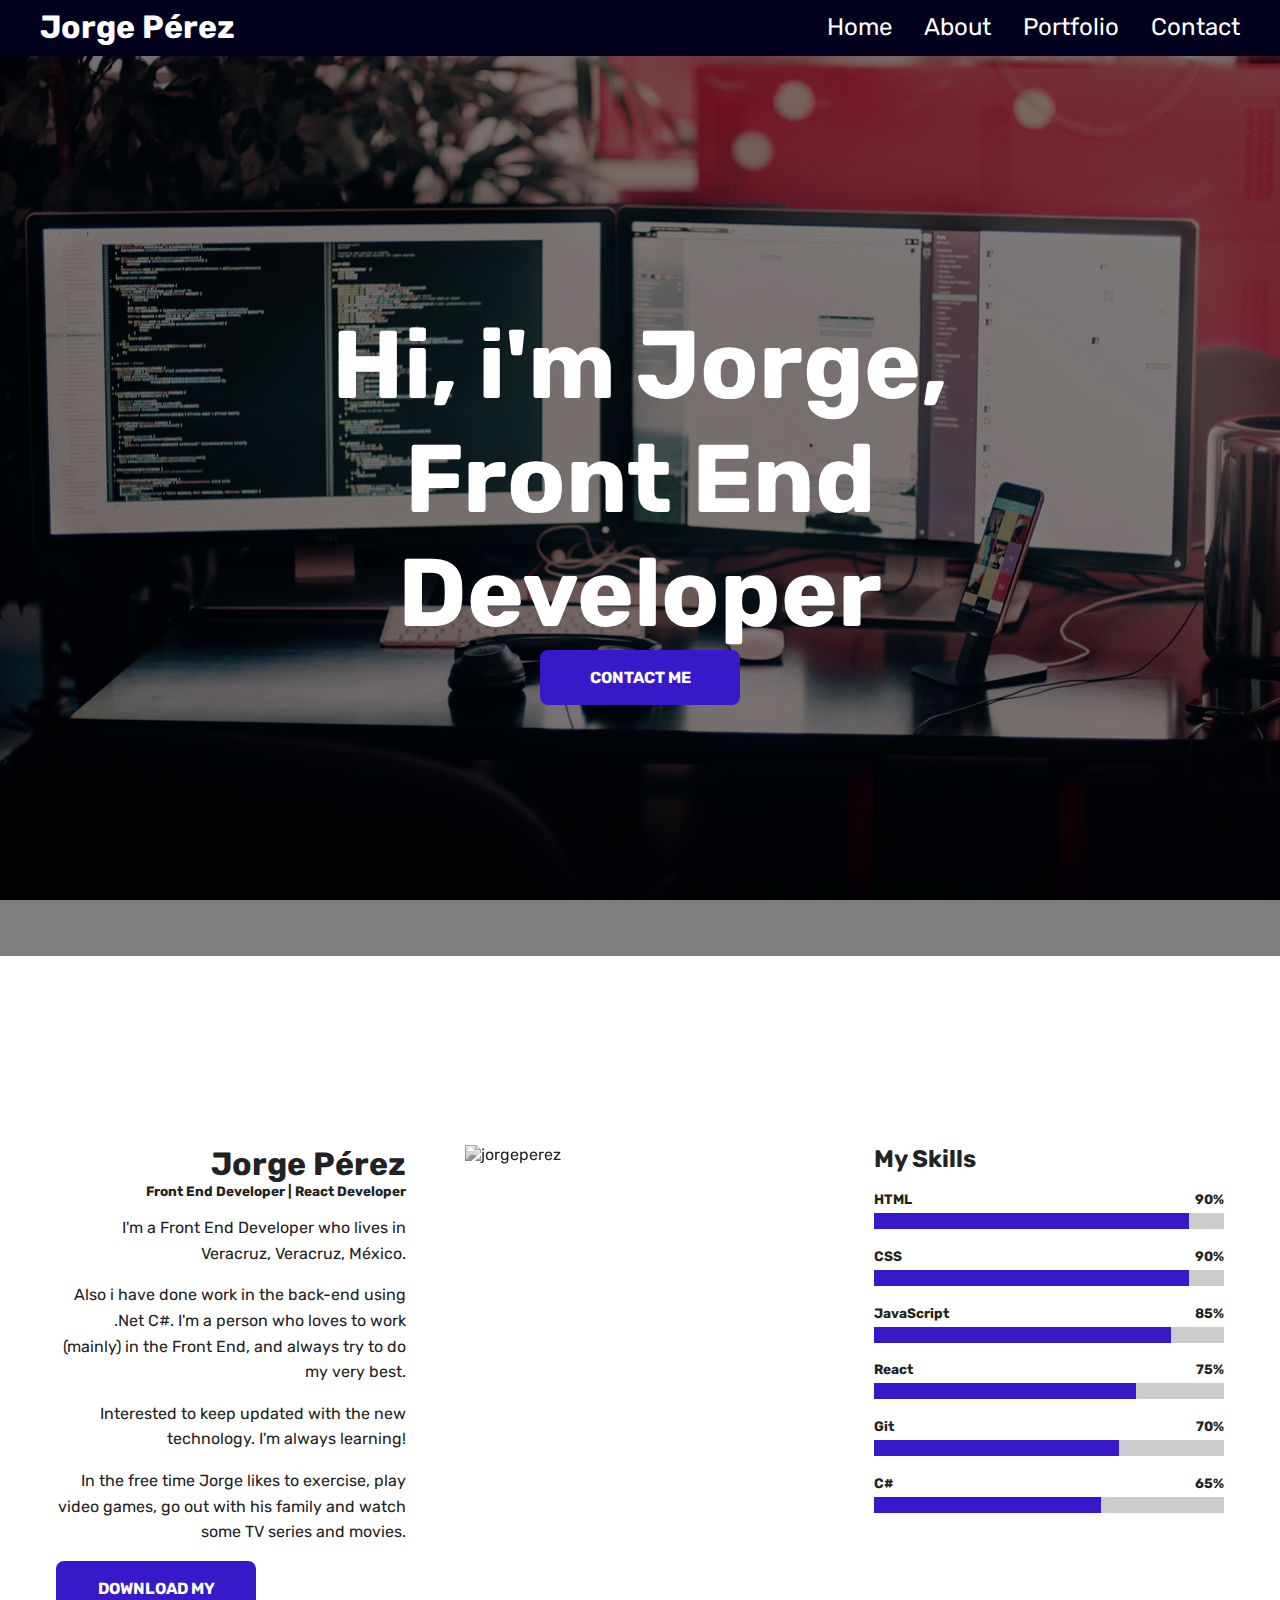
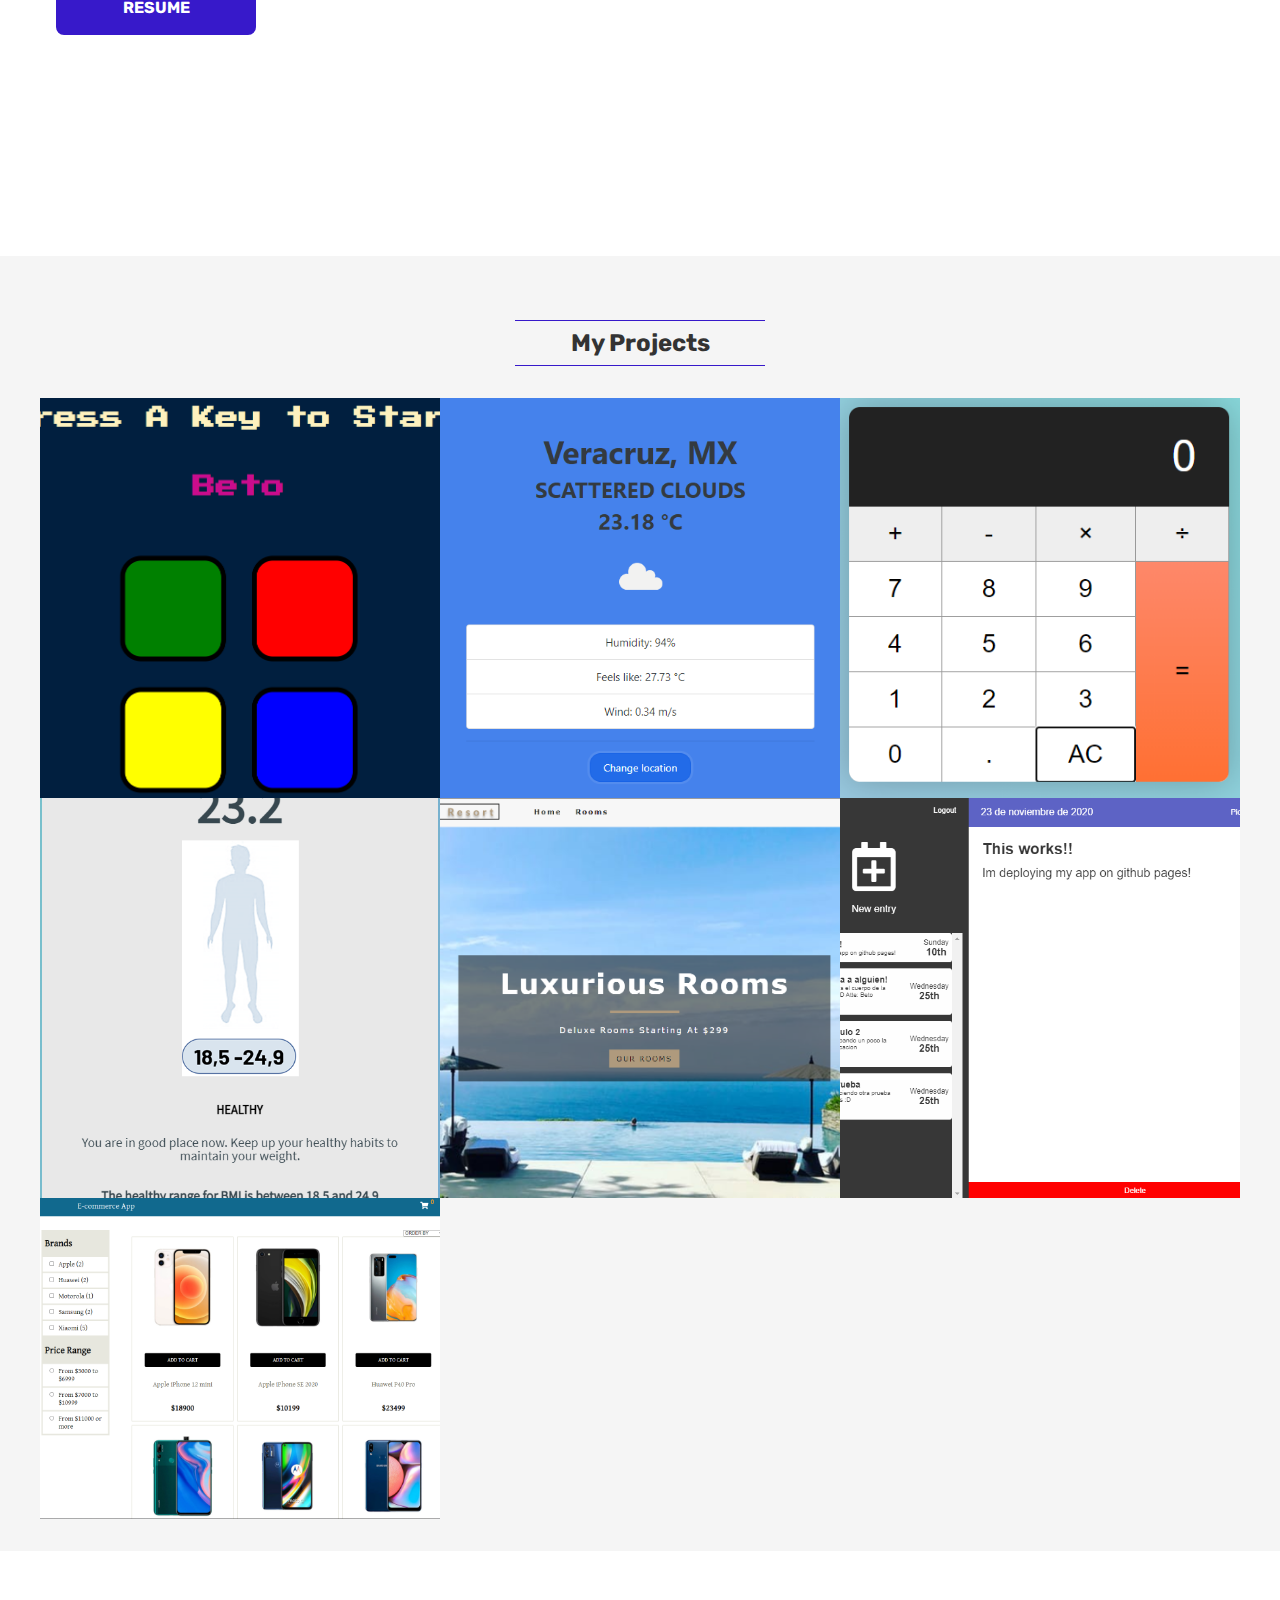
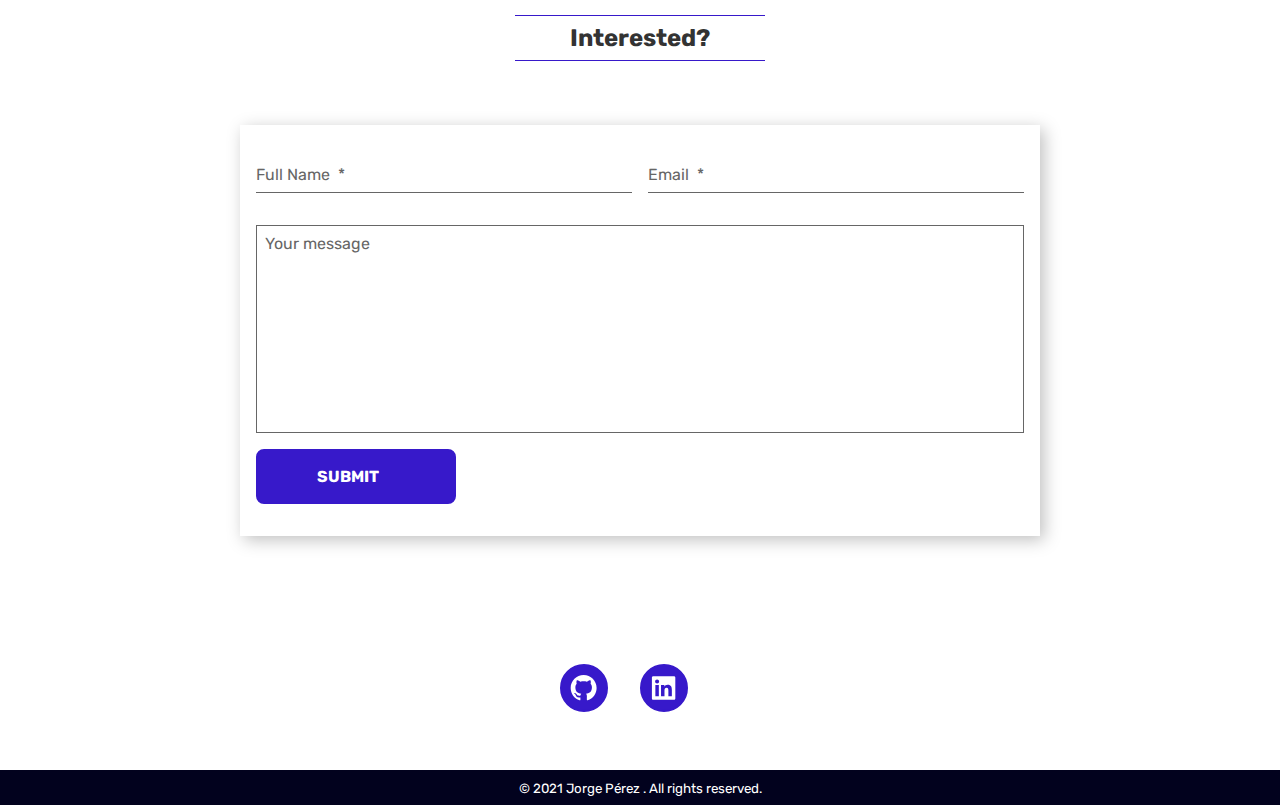
==== commit f7a22e39: "E-commerce project done" ====
--- a/Portfolio/index.html
+++ b/Portfolio/index.html
@@ -66,7 +66,7 @@
             <p>Interested to keep updated with the new technology. I'm always learning!</p>
             <p>In the free time Jorge likes to exercise, play video games, go out with his family and watch some TV series and movies.</p>
             <div class="text-center text-lg-left">
-                <a href="assets/JorgePerezCV-2021.pdf" target="_blank" rel="noopener" class="btn">DOWNLOAD MY RESUME</a>
+                <a href="assets/JAPEREZD-Resume.pdf" target="_blank" rel="noopener" class="btn">DOWNLOAD MY RESUME</a>
             </div>
         </article>
 
@@ -207,6 +207,18 @@
                         <h3>Journal App</h3>
                         <p>
                             HTML, SASS, React (with Redux), Firebase
+                        </p>
+                    </div>
+                </aside>
+            </a>
+
+            <a href="#trabajo-7" class="portfolio-card">
+                <img src="assets/ecommerce.PNG" alt="E-commerce App"/>
+                <aside class="portfolio-card-info">
+                    <div>
+                        <h3>E-commerce App</h3>
+                        <p>
+                            HTML, SASS, React (Context API) 
                         </p>
                     </div>
                 </aside>
@@ -375,6 +387,32 @@
                     <aside class="portfolio-details">
 
                         <a href="https://japerezd.github.io/journal-app/" class="btn" target="_blank" rel="noopener">
+                            <span>View Site 
+                                
+                            </span>
+                            <span>
+                                <svg aria-hidden="true" focusable="false" data-prefix="fas" data-icon="angle-right" role="img" xmlns="http://www.w3.org/2000/svg" viewBox="0 0 256 512" data-fa-i2svg=""><path fill="currentColor" d="M224.3 273l-136 136c-9.4 9.4-24.6 9.4-33.9 0l-22.6-22.6c-9.4-9.4-9.4-24.6 0-33.9l96.4-96.4-96.4-96.4c-9.4-9.4-9.4-24.6 0-33.9L54.3 103c9.4-9.4 24.6-9.4 33.9 0l136 136c9.5 9.4 9.5 24.6.1 34z"></path></svg>
+                            </span>
+                        </a>
+                    </aside>
+                </div>
+            </article>
+        </div>
+    </article>
+
+    <article class="modal" id="trabajo-7">
+        <div class="modal-content">
+            <a href="#close" class="modal-close">
+                <svg xmlns="http://www.w3.org/2000/svg" width="24" height="24" viewBox="0 0 24 24"><path d="M12,2C6.486,2,2,6.486,2,12s4.486,10,10,10s10-4.486,10-10S17.514,2,12,2z M16.207,14.793l-1.414,1.414L12,13.414 l-2.793,2.793l-1.414-1.414L10.586,12L7.793,9.207l1.414-1.414L12,10.586l2.793-2.793l1.414,1.414L13.414,12L16.207,14.793z"/></svg>
+            </a>
+            <article class="portfolio-modal">
+                <img src="assets/ecommerce.PNG" alt="E-commerce App">
+                <div class="portfolio-info">
+                    <h3>E-commerce App</h3>
+                    <p>View the phones you want, filter by price and brands. Add to your cart and finally buy it!</p>
+                    <aside class="portfolio-details">
+
+                        <a href="https://japerezd-ecommerce-app.netlify.app/" class="btn" target="_blank" rel="noopener">
                             <span>View Site 
                                 
                             </span>
